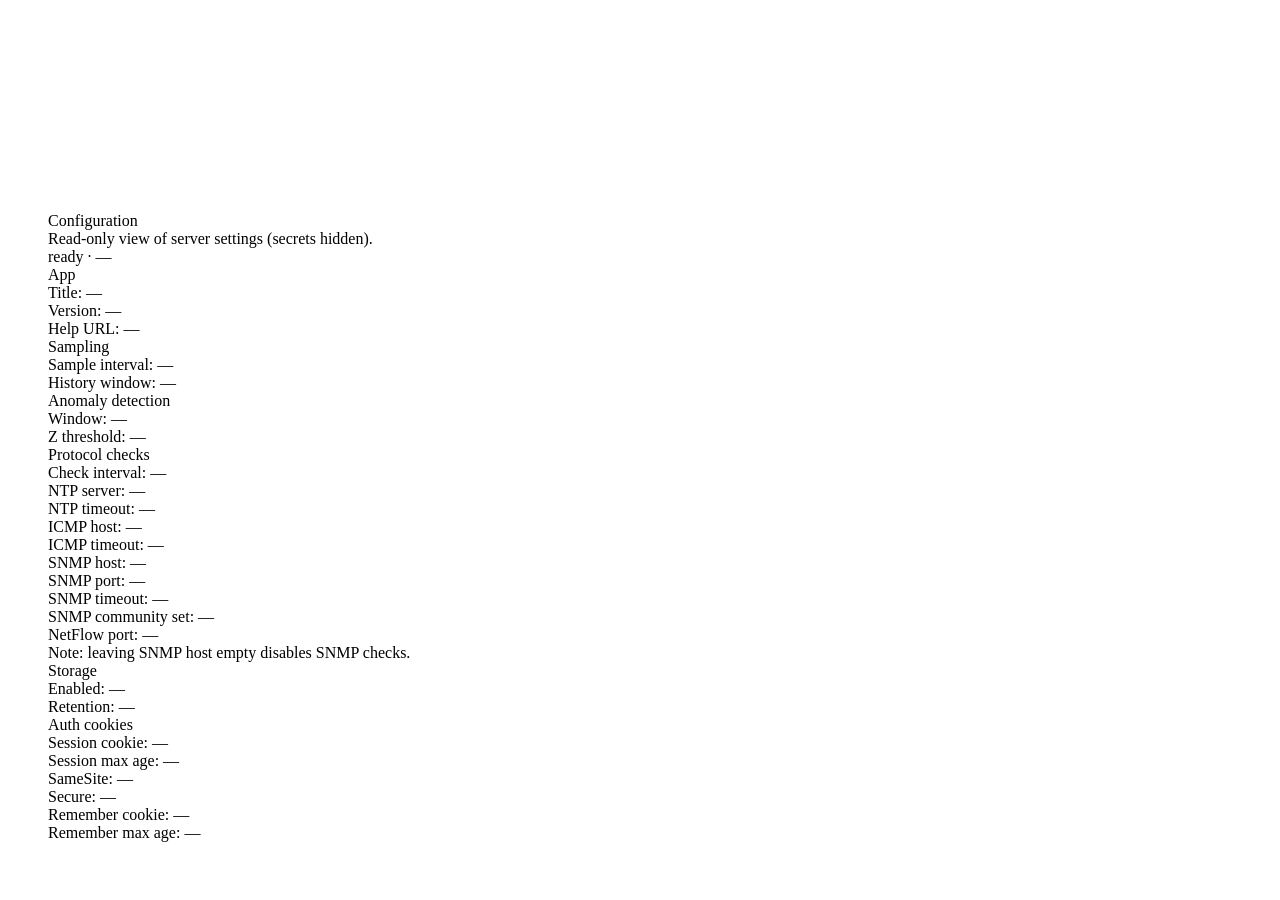
==== app/static/configuration.html @ db6c4f42 "Initial commit: System-Trace monitoring dashboard" ====
<!doctype html>
<html lang="en">
  <head>
    <meta charset="UTF-8" />
    <meta name="viewport" content="width=device-width, initial-scale=1.0" />
    <title>System Trace · Configuration</title>
    <link rel="stylesheet" href="/static/assets/dashboard.css?v=20260310_1" />
    <link rel="stylesheet" href="/static/assets/configuration.css?v=20260310_1" />
    <script defer src="/static/assets/dashboard.js?v=20260310_1"></script>
    <script defer src="/static/assets/configuration.js?v=20260207"></script>
    <style>
    body.sidebarAutoHide:not(.sidebarHover):not(.sidebarOpen) .sidebar {
      transform: translateX(calc(-100% + 18px)) !important;
      transition: transform 180ms ease !important;
    }
    body.sidebarAutoHide.sidebarHover .sidebar,
    body.sidebarAutoHide.sidebarOpen .sidebar {
      transform: translateX(0) !important;
      transition: transform 180ms ease !important;
    }
    body.sidebarAutoHide .content {
      margin-left: 22px !important;
      padding-left: 18px !important;
      transition: margin-left 180ms ease, padding 180ms ease !important;
    }
    body.sidebarAutoHide.sidebarHover .content,
    body.sidebarAutoHide.sidebarOpen .content {
      margin-left: 146px !important;
      padding-left: 6px !important;
    }
    </style>
    <script>
    (function() {
      let sidebarHover = false;
      function initAutoHide() {
        const sidebar = document.getElementById('sidebar');
        if (!sidebar) return;
        document.body.classList.add('sidebarAutoHide');
        document.addEventListener('mousemove', function(e) {
          if (e.clientX <= 30) {
            if (!sidebarHover) { sidebarHover = true; document.body.classList.add('sidebarHover'); }
          } else if (e.clientX > 100) {
            if (sidebarHover) { sidebarHover = false; document.body.classList.remove('sidebarHover'); }
          }
        });
        sidebar.addEventListener('mouseenter', function() { sidebarHover = true; document.body.classList.add('sidebarHover'); });
        sidebar.addEventListener('mouseleave', function() { sidebarHover = false; document.body.classList.remove('sidebarHover'); });
      }
      if (document.readyState === 'loading') { document.addEventListener('DOMContentLoaded', initAutoHide); } else { initAutoHide(); }
    })();
    </script>
  </head>
  <body class="sidebarAutoHide">
    <div class="appShell" id="appShell">
      <aside class="sidebar" id="sidebar" aria-label="Navigation">
        <div class="sideTop">
          <div class="brandRow">
            <div class="brand">System Trace</div>
          </div>

          <div class="sideSearchWrap">
            <input id="sideSearch" class="sideSearch" placeholder="Search…" autocomplete="off" />
          </div>
        </div>

        <nav class="sideNav" id="sideNav" aria-label="Main">
          <div class="sideGroup">
            <div class="sideGroupTitle">Monitoring</div>
            <a class="sideItem" href="/" data-action="dashboard" data-label="Dashboard">Dashboard</a>
            <a class="sideItem" href="/overview" data-action="overview" data-label="Overview">Overview</a>
            <a class="sideItem" href="/#hosts" data-action="hosts" data-label="Hosts">Hosts</a>
            <a class="sideItem" href="/#maps" data-action="maps" data-label="Maps">Maps</a>
          </div>
          <div class="sideGroup">
            <div class="sideGroupTitle">Inventory</div>
            <a class="sideItem" href="/inventory" data-action="inventory" data-label="Inventory">Inventory</a>
          </div>
          <div class="sideGroup">
            <div class="sideGroupTitle">Configuration</div>
            <a class="sideItem" href="/configuration" data-action="configuration" data-label="Configuration" aria-current="page">Configuration</a>
          </div>
          <div class="sideGroup">
            <div class="sideGroupTitle">Administration</div>
            <a class="sideItem" href="/logs" data-action="logs" data-label="System Logs">System Logs</a>
            <a class="sideItem" href="/users" data-action="users" data-label="Users">Users</a>
            <a class="sideItem" href="/user-groups" data-action="user-groups" data-label="User groups">User groups</a>
          </div>
        </nav>

        <div class="sideBottom" aria-label="Secondary">
          <form class="sideLogout" method="post" action="/logout">
            <button class="sideItem sideBtn" type="submit" data-action="logout">Sign out</button>
          </form>
        </div>
      </aside>

      <div class="content" id="content">
        <div class="cfgWrap">
          <header class="cfgHeader">
            <div>
              <div class="cfgTitle">Configuration</div>
              <div class="cfgSub muted">Read-only view of server settings (secrets hidden).</div>
            </div>
            <div class="cfgBadge">
              <span class="dot"></span>
              <span id="cfgConn">ready</span>
              <span class="sep">·</span>
              <span class="muted" id="cfgUser">—</span>
            </div>
          </header>

          <div id="cfgErr" class="hostsErr" role="alert" style="display:none;"></div>

          <div class="cfgGrid">
            <section class="hostsCard">
              <div class="hostsCardTitle">App</div>
              <div class="cfgKv">
                <div class="cfgKvRow"><span class="k">Title: </span><span id="cfgAppTitle" class="v">—</span></div>
                <div class="cfgKvRow"><span class="k">Version: </span><span id="cfgAppVersion" class="v">—</span></div>
                <div class="cfgKvRow"><span class="k">Help URL: </span><span id="cfgHelpUrl" class="v">—</span></div>
              </div>
            </section>

            <section class="hostsCard">
              <div class="hostsCardTitle">Sampling</div>
              <div class="cfgKv">
                <div class="cfgKvRow"><span class="k">Sample interval: </span><span id="cfgSampleInterval" class="v">—</span></div>
                <div class="cfgKvRow"><span class="k">History window: </span><span id="cfgHistorySeconds" class="v">—</span></div>
              </div>
            </section>

            <section class="hostsCard">
              <div class="hostsCardTitle">Anomaly detection</div>
              <div class="cfgKv">
                <div class="cfgKvRow"><span class="k">Window: </span><span id="cfgAnomWindow" class="v">—</span></div>
                <div class="cfgKvRow"><span class="k">Z threshold: </span><span id="cfgAnomZ" class="v">—</span></div>
              </div>
            </section>

            <section class="hostsCard">
              <div class="hostsCardTitle">Protocol checks</div>
              <div class="cfgKv">
                <div class="cfgKvRow"><span class="k">Check interval: </span><span id="cfgProtoInterval" class="v">—</span></div>
                <div class="cfgKvRow"><span class="k">NTP server: </span><span id="cfgNtpServer" class="v">—</span></div>
                <div class="cfgKvRow"><span class="k">NTP timeout: </span><span id="cfgNtpTimeout" class="v">—</span></div>
                <div class="cfgKvRow"><span class="k">ICMP host: </span><span id="cfgIcmpHost" class="v">—</span></div>
                <div class="cfgKvRow"><span class="k">ICMP timeout: </span><span id="cfgIcmpTimeout" class="v">—</span></div>
                <div class="cfgKvRow"><span class="k">SNMP host: </span><span id="cfgSnmpHost" class="v">—</span></div>
                <div class="cfgKvRow"><span class="k">SNMP port: </span><span id="cfgSnmpPort" class="v">—</span></div>
                <div class="cfgKvRow"><span class="k">SNMP timeout: </span><span id="cfgSnmpTimeout" class="v">—</span></div>
                <div class="cfgKvRow"><span class="k">SNMP community set: </span><span id="cfgSnmpCommunitySet" class="v">—</span></div>
                <div class="cfgKvRow"><span class="k">NetFlow port: </span><span id="cfgNetflowPort" class="v">—</span></div>
              </div>
              <div class="muted cfgSmall">Note: leaving SNMP host empty disables SNMP checks.</div>
            </section>

            <section class="hostsCard">
              <div class="hostsCardTitle">Storage</div>
              <div class="cfgKv">
                <div class="cfgKvRow"><span class="k">Enabled: </span><span id="cfgStorageEnabled" class="v">—</span></div>
                <div class="cfgKvRow"><span class="k">Retention: </span><span id="cfgRetention" class="v">—</span></div>
              </div>
              <div id="cfgDbBlock" style="display:none;">
                <div class="muted cfgSmall">Admin DB stats:</div>
                <pre id="cfgDbJson" class="cfgPre"></pre>
              </div>
            </section>

            <section class="hostsCard" id="cfgPathsCard" style="display:none;">
              <div class="hostsCardTitle">Paths (admin)</div>
              <pre id="cfgPathsJson" class="cfgPre"></pre>
            </section>

            <section class="hostsCard">
              <div class="hostsCardTitle">Auth cookies</div>
              <div class="cfgKv">
                <div class="cfgKvRow"><span class="k">Session cookie: </span><span id="cfgSessName" class="v">—</span></div>
                <div class="cfgKvRow"><span class="k">Session max age: </span><span id="cfgSessAge" class="v">—</span></div>
                <div class="cfgKvRow"><span class="k">SameSite: </span><span id="cfgSameSite" class="v">—</span></div>
                <div class="cfgKvRow"><span class="k">Secure: </span><span id="cfgSecure" class="v">—</span></div>
                <div class="cfgKvRow"><span class="k">Remember cookie: </span><span id="cfgRememberName" class="v">—</span></div>
                <div class="cfgKvRow"><span class="k">Remember max age: </span><span id="cfgRememberAge" class="v">—</span></div>
              </div>
            </section>
          </div>
        </div>
      </div>
    </div>
  </body>
</html>
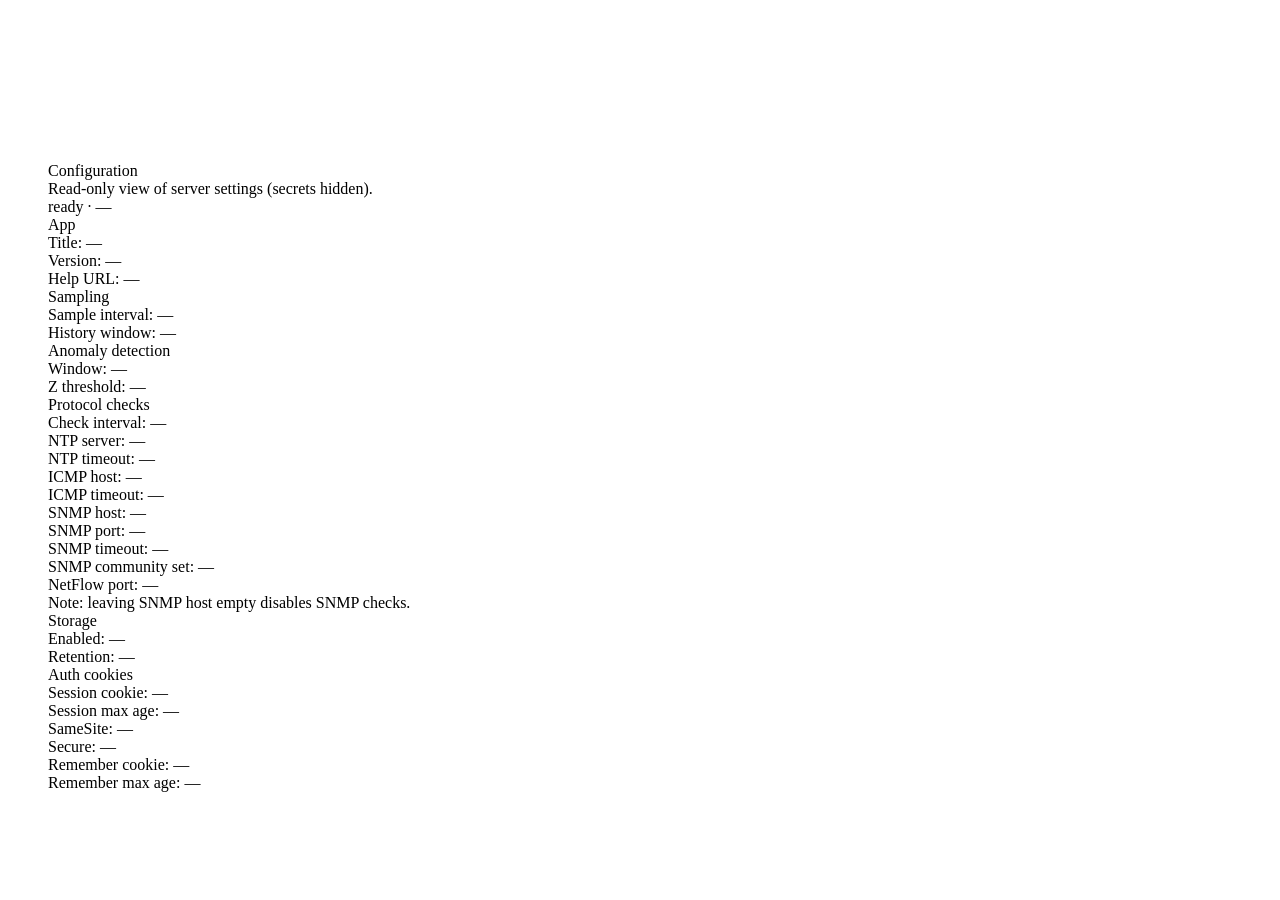
==== commit 34cc4d2c: "Enterprise Admin sidebar on all pages + login page blue/indigo redesign - All 10 pages now use Enter" ====
--- a/app/static/configuration.html
+++ b/app/static/configuration.html
@@ -55,41 +55,37 @@
       <aside class="sidebar" id="sidebar" aria-label="Navigation">
         <div class="sideTop">
           <div class="brandRow">
-            <div class="brand">System Trace</div>
+            <div class="brandMark" aria-hidden="true"><span class="brandMarkDot"></span></div>
+            <div class="brandBlock">
+              <div class="brand">Enterprise Admin</div>
+              <div class="brandSub">Infrastructure MGMT</div>
+            </div>
           </div>
-
           <div class="sideSearchWrap">
-            <input id="sideSearch" class="sideSearch" placeholder="Search…" autocomplete="off" />
+            <input id="sideSearch" class="sideSearch" placeholder="Search infrastructure..." autocomplete="off" />
           </div>
         </div>
 
         <nav class="sideNav" id="sideNav" aria-label="Main">
           <div class="sideGroup">
-            <div class="sideGroupTitle">Monitoring</div>
-            <a class="sideItem" href="/" data-action="dashboard" data-label="Dashboard">Dashboard</a>
-            <a class="sideItem" href="/overview" data-action="overview" data-label="Overview">Overview</a>
-            <a class="sideItem" href="/#hosts" data-action="hosts" data-label="Hosts">Hosts</a>
-            <a class="sideItem" href="/#maps" data-action="maps" data-label="Maps">Maps</a>
-          </div>
-          <div class="sideGroup">
-            <div class="sideGroupTitle">Inventory</div>
-            <a class="sideItem" href="/inventory" data-action="inventory" data-label="Inventory">Inventory</a>
-          </div>
-          <div class="sideGroup">
-            <div class="sideGroupTitle">Configuration</div>
-            <a class="sideItem" href="/configuration" data-action="configuration" data-label="Configuration" aria-current="page">Configuration</a>
+            <a class="sideItem" href="/" data-action="dashboard" data-label="Dashboard"><span class="sideIcon">📊</span> Dashboard</a>
+            <a class="sideItem" href="/hosts" data-action="hosts" data-label="Servers"><span class="sideIcon">🖥️</span> Servers</a>
+            <a class="sideItem" href="/maps" data-action="maps" data-label="Network"><span class="sideIcon">🌐</span> Network</a>
+            <a class="sideItem" href="/inventory" data-action="inventory" data-label="Storage"><span class="sideIcon">💾</span> Storage</a>
+            <a class="sideItem" href="/configuration" data-action="configuration" data-label="Security" aria-current="page"><span class="sideIcon">🛡️</span> Security</a>
+            <a class="sideItem" href="/logs" data-action="logs" data-label="Settings"><span class="sideIcon">⚙️</span> Settings</a>
           </div>
           <div class="sideGroup">
             <div class="sideGroupTitle">Administration</div>
-            <a class="sideItem" href="/logs" data-action="logs" data-label="System Logs">System Logs</a>
             <a class="sideItem" href="/users" data-action="users" data-label="Users">Users</a>
             <a class="sideItem" href="/user-groups" data-action="user-groups" data-label="User groups">User groups</a>
           </div>
         </nav>
 
         <div class="sideBottom" aria-label="Secondary">
+          <button class="supportTicketBtn" type="button">🎫 Support Ticket</button>
           <form class="sideLogout" method="post" action="/logout">
-            <button class="sideItem sideBtn" type="submit" data-action="logout">Sign out</button>
+            <button class="sideItem sideBtn" type="submit" data-action="logout"><span class="sideIcon">🚪</span> Sign out</button>
           </form>
         </div>
       </aside>
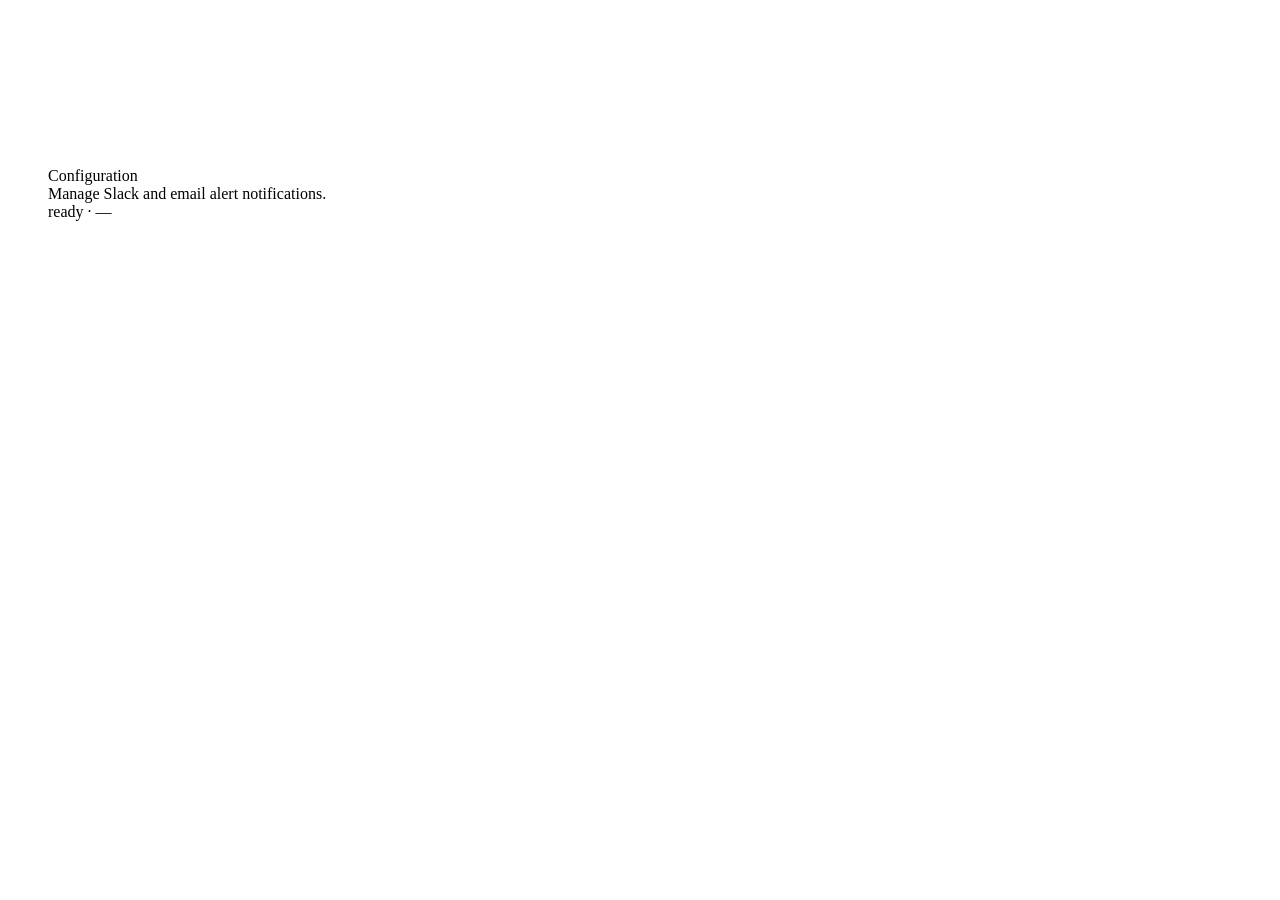
==== commit c4dedeac: "feat: editable Slack/email alert config UI + new Info page Adds an admin-only Alert Notifications fo" ====
--- a/app/static/configuration.html
+++ b/app/static/configuration.html
@@ -5,9 +5,9 @@
     <meta name="viewport" content="width=device-width, initial-scale=1.0" />
     <title>System Trace · Configuration</title>
     <link rel="stylesheet" href="/static/assets/dashboard.css?v=20260310_1" />
-    <link rel="stylesheet" href="/static/assets/configuration.css?v=20260310_1" />
+    <link rel="stylesheet" href="/static/assets/configuration.css?v=20260614_1" />
     <script defer src="/static/assets/dashboard.js?v=20260310_1"></script>
-    <script defer src="/static/assets/configuration.js?v=20260207"></script>
+    <script defer src="/static/assets/configuration.js?v=20260614_1"></script>
     <style>
     body.sidebarAutoHide:not(.sidebarHover):not(.sidebarOpen) .sidebar {
       transform: translateX(calc(-100% + 18px)) !important;
@@ -68,12 +68,13 @@
 
         <nav class="sideNav" id="sideNav" aria-label="Main">
           <div class="sideGroup">
-            <a class="sideItem" href="/" data-action="dashboard" data-label="Dashboard"><span class="sideIcon">📊</span> Dashboard</a>
-            <a class="sideItem" href="/hosts" data-action="hosts" data-label="Servers"><span class="sideIcon">🖥️</span> Servers</a>
-            <a class="sideItem" href="/maps" data-action="maps" data-label="Network"><span class="sideIcon">🌐</span> Network</a>
-            <a class="sideItem" href="/inventory" data-action="inventory" data-label="Storage"><span class="sideIcon">💾</span> Storage</a>
-            <a class="sideItem" href="/configuration" data-action="configuration" data-label="Security" aria-current="page"><span class="sideIcon">🛡️</span> Security</a>
-            <a class="sideItem" href="/logs" data-action="logs" data-label="Settings"><span class="sideIcon">⚙️</span> Settings</a>
+            <a class="sideItem" href="/" data-action="dashboard" data-label="Dashboard"><span class="sideIcon"><svg width="16" height="16" viewBox="0 0 24 24" fill="none" stroke="currentColor" stroke-width="2" stroke-linecap="round" stroke-linejoin="round"><rect x="3" y="3" width="7" height="7"/><rect x="14" y="3" width="7" height="7"/><rect x="3" y="14" width="7" height="7"/><rect x="14" y="14" width="7" height="7"/></svg></span> Dashboard</a>
+            <a class="sideItem" href="/hosts" data-action="hosts" data-label="Servers"><span class="sideIcon"><svg width="16" height="16" viewBox="0 0 24 24" fill="none" stroke="currentColor" stroke-width="2" stroke-linecap="round" stroke-linejoin="round"><rect x="2" y="3" width="20" height="5" rx="2"/><rect x="2" y="11" width="20" height="5" rx="2"/><circle cx="6" cy="5.5" r="1" fill="currentColor"/><circle cx="6" cy="13.5" r="1" fill="currentColor"/></svg></span> Servers</a>
+            <a class="sideItem" href="/maps" data-action="maps" data-label="Network"><span class="sideIcon"><svg width="16" height="16" viewBox="0 0 24 24" fill="none" stroke="currentColor" stroke-width="2" stroke-linecap="round" stroke-linejoin="round"><circle cx="12" cy="12" r="10"/><line x1="2" y1="12" x2="22" y2="12"/><path d="M12 2a15.3 15.3 0 0 1 4 10 15.3 15.3 0 0 1-4 10 15.3 15.3 0 0 1-4-10 15.3 15.3 0 0 1 4-10z"/></svg></span> Network</a>
+            <a class="sideItem" href="/inventory" data-action="inventory" data-label="Inventory"><span class="sideIcon"><svg width="16" height="16" viewBox="0 0 24 24" fill="none" stroke="currentColor" stroke-width="2" stroke-linecap="round" stroke-linejoin="round"><path d="M21 16V8a2 2 0 0 0-1-1.73l-7-4a2 2 0 0 0-2 0l-7 4A2 2 0 0 0 3 8v8a2 2 0 0 0 1 1.73l7 4a2 2 0 0 0 2 0l7-4A2 2 0 0 0 21 16z"/><polyline points="3.27 6.96 12 12.01 20.73 6.96"/><line x1="12" y1="22.08" x2="12" y2="12"/></svg></span> Inventory</a>
+            <a class="sideItem" href="/configuration" data-action="configuration" data-label="Configuration" aria-current="page"><span class="sideIcon"><svg width="16" height="16" viewBox="0 0 24 24" fill="none" stroke="currentColor" stroke-width="2" stroke-linecap="round" stroke-linejoin="round"><circle cx="12" cy="12" r="3"/><path d="M19.4 15a1.65 1.65 0 0 0 .33 1.82l.06.06a2 2 0 0 1-2.83 2.83l-.06-.06a1.65 1.65 0 0 0-1.82-.33 1.65 1.65 0 0 0-1 1.51V21a2 2 0 0 1-4 0v-.09A1.65 1.65 0 0 0 9 19.4a1.65 1.65 0 0 0-1.82.33l-.06.06a2 2 0 0 1-2.83-2.83l.06-.06A1.65 1.65 0 0 0 4.68 15a1.65 1.65 0 0 0-1.51-1H3a2 2 0 0 1 0-4h.09A1.65 1.65 0 0 0 4.6 9a1.65 1.65 0 0 0-.33-1.82l-.06-.06a2 2 0 0 1 2.83-2.83l.06.06A1.65 1.65 0 0 0 9 4.68a1.65 1.65 0 0 0 1-1.51V3a2 2 0 0 1 4 0v.09a1.65 1.65 0 0 0 1 1.51 1.65 1.65 0 0 0 1.82-.33l.06-.06a2 2 0 0 1 2.83 2.83l-.06.06A1.65 1.65 0 0 0 19.4 9a1.65 1.65 0 0 0 1.51 1H21a2 2 0 0 1 0 4h-.09a1.65 1.65 0 0 0-1.51 1z"/></svg></span> Configuration</a>
+            <a class="sideItem" href="/info" data-action="info" data-label="Info"><span class="sideIcon"><svg width="16" height="16" viewBox="0 0 24 24" fill="none" stroke="currentColor" stroke-width="2" stroke-linecap="round" stroke-linejoin="round"><circle cx="12" cy="12" r="10"/><line x1="12" y1="16" x2="12" y2="12"/><line x1="12" y1="8" x2="12.01" y2="8"/></svg></span> Info</a>
+            <a class="sideItem" href="/logs" data-action="logs" data-label="Logs"><span class="sideIcon"><svg width="16" height="16" viewBox="0 0 24 24" fill="none" stroke="currentColor" stroke-width="2" stroke-linecap="round" stroke-linejoin="round"><path d="M14 2H6a2 2 0 0 0-2 2v16a2 2 0 0 0 2 2h12a2 2 0 0 0 2-2V8z"/><polyline points="14 2 14 8 20 8"/><line x1="16" y1="13" x2="8" y2="13"/><line x1="16" y1="17" x2="8" y2="17"/></svg></span> Logs</a>
           </div>
           <div class="sideGroup">
             <div class="sideGroupTitle">Administration</div>
@@ -85,7 +86,7 @@
         <div class="sideBottom" aria-label="Secondary">
           <button class="supportTicketBtn" type="button">🎫 Support Ticket</button>
           <form class="sideLogout" method="post" action="/logout">
-            <button class="sideItem sideBtn" type="submit" data-action="logout"><span class="sideIcon">🚪</span> Sign out</button>
+            <button class="sideItem sideBtn" type="submit" data-action="logout"><span class="sideIcon"><svg width="16" height="16" viewBox="0 0 24 24" fill="none" stroke="currentColor" stroke-width="2" stroke-linecap="round" stroke-linejoin="round"><path d="M9 21H5a2 2 0 0 1-2-2V5a2 2 0 0 1 2-2h4"/><polyline points="16 17 21 12 16 7"/><line x1="21" y1="12" x2="9" y2="12"/></svg></span> Sign out</button>
           </form>
         </div>
       </aside>
@@ -95,7 +96,7 @@
           <header class="cfgHeader">
             <div>
               <div class="cfgTitle">Configuration</div>
-              <div class="cfgSub muted">Read-only view of server settings (secrets hidden).</div>
+              <div class="cfgSub muted">Manage Slack and email alert notifications.</div>
             </div>
             <div class="cfgBadge">
               <span class="dot"></span>
@@ -108,76 +109,92 @@
           <div id="cfgErr" class="hostsErr" role="alert" style="display:none;"></div>
 
           <div class="cfgGrid">
-            <section class="hostsCard">
-              <div class="hostsCardTitle">App</div>
-              <div class="cfgKv">
-                <div class="cfgKvRow"><span class="k">Title: </span><span id="cfgAppTitle" class="v">—</span></div>
-                <div class="cfgKvRow"><span class="k">Version: </span><span id="cfgAppVersion" class="v">—</span></div>
-                <div class="cfgKvRow"><span class="k">Help URL: </span><span id="cfgHelpUrl" class="v">—</span></div>
-              </div>
+
+            <section class="hostsCard hostsFieldWide" id="cfgNotifyCard" style="display:none;">
+              <div class="hostsCardTitle">Alert notifications (admin)</div>
+              <div id="cfgNotifyErr" class="hostsErr" role="alert" style="display:none;"></div>
+              <div id="cfgNotifyMsg" class="muted cfgSmall" style="display:none;"></div>
+              <form id="cfgNotifyForm">
+                <div class="muted cfgSmall" style="margin-bottom:6px;">Slack</div>
+                <div class="hostsFormGrid">
+                  <div class="hostsField hostsFieldWide">
+                    <label for="cfgSlackWebhook">Webhook URL</label>
+                    <input id="cfgSlackWebhook" type="text" placeholder="https://hooks.slack.com/services/..." autocomplete="off" />
+                  </div>
+                  <div class="hostsField">
+                    <label for="cfgSlackChannel">Channel (optional)</label>
+                    <input id="cfgSlackChannel" type="text" placeholder="#alerts" autocomplete="off" />
+                  </div>
+                  <div class="hostsField">
+                    <label for="cfgSlackSeverity">Min severity</label>
+                    <select id="cfgSlackSeverity">
+                      <option value="info">info</option>
+                      <option value="warn">warn</option>
+                      <option value="crit">crit</option>
+                    </select>
+                  </div>
+                  <div class="hostsField">
+                    <label for="cfgSlackCooldown">Cooldown (seconds)</label>
+                    <input id="cfgSlackCooldown" type="number" min="0" step="1" />
+                  </div>
+                </div>
+                <div class="hostsActions">
+                  <button class="btn" type="button" id="cfgSlackTestBtn">Send test message</button>
+                </div>
+
+                <div class="muted cfgSmall" style="margin:14px 0 6px;">Email (SMTP)</div>
+                <div class="hostsFormGrid">
+                  <div class="hostsField">
+                    <label for="cfgSmtpHost">SMTP host</label>
+                    <input id="cfgSmtpHost" type="text" placeholder="smtp.example.com" autocomplete="off" />
+                  </div>
+                  <div class="hostsField">
+                    <label for="cfgSmtpPort">SMTP port</label>
+                    <input id="cfgSmtpPort" type="number" min="1" step="1" placeholder="587" />
+                  </div>
+                  <div class="hostsField">
+                    <label for="cfgSmtpUsername">SMTP username</label>
+                    <input id="cfgSmtpUsername" type="text" autocomplete="off" />
+                  </div>
+                  <div class="hostsField">
+                    <label for="cfgSmtpPassword">SMTP password</label>
+                    <input id="cfgSmtpPassword" type="password" placeholder="(unchanged)" autocomplete="new-password" />
+                  </div>
+                  <div class="hostsField">
+                    <label for="cfgSmtpFrom">From address</label>
+                    <input id="cfgSmtpFrom" type="text" placeholder="alerts@example.com" autocomplete="off" />
+                  </div>
+                  <div class="hostsField">
+                    <label for="cfgSmtpUseTls">Use STARTTLS</label>
+                    <select id="cfgSmtpUseTls">
+                      <option value="1">Yes</option>
+                      <option value="0">No</option>
+                    </select>
+                  </div>
+                  <div class="hostsField hostsFieldWide">
+                    <label for="cfgAlertEmailTo">Alert recipients (comma-separated)</label>
+                    <input id="cfgAlertEmailTo" type="text" placeholder="ops@example.com, oncall@example.com" autocomplete="off" />
+                  </div>
+                  <div class="hostsField">
+                    <label for="cfgEmailSeverity">Min severity</label>
+                    <select id="cfgEmailSeverity">
+                      <option value="info">info</option>
+                      <option value="warn">warn</option>
+                      <option value="crit">crit</option>
+                    </select>
+                  </div>
+                  <div class="hostsField">
+                    <label for="cfgEmailCooldown">Cooldown (seconds)</label>
+                    <input id="cfgEmailCooldown" type="number" min="0" step="1" />
+                  </div>
+                </div>
+                <div class="hostsActions">
+                  <button class="btn" type="button" id="cfgEmailTestBtn">Send test email</button>
+                  <button class="btn" type="submit" id="cfgNotifySaveBtn">Save notification settings</button>
+                </div>
+              </form>
             </section>
 
-            <section class="hostsCard">
-              <div class="hostsCardTitle">Sampling</div>
-              <div class="cfgKv">
-                <div class="cfgKvRow"><span class="k">Sample interval: </span><span id="cfgSampleInterval" class="v">—</span></div>
-                <div class="cfgKvRow"><span class="k">History window: </span><span id="cfgHistorySeconds" class="v">—</span></div>
-              </div>
-            </section>
-
-            <section class="hostsCard">
-              <div class="hostsCardTitle">Anomaly detection</div>
-              <div class="cfgKv">
-                <div class="cfgKvRow"><span class="k">Window: </span><span id="cfgAnomWindow" class="v">—</span></div>
-                <div class="cfgKvRow"><span class="k">Z threshold: </span><span id="cfgAnomZ" class="v">—</span></div>
-              </div>
-            </section>
-
-            <section class="hostsCard">
-              <div class="hostsCardTitle">Protocol checks</div>
-              <div class="cfgKv">
-                <div class="cfgKvRow"><span class="k">Check interval: </span><span id="cfgProtoInterval" class="v">—</span></div>
-                <div class="cfgKvRow"><span class="k">NTP server: </span><span id="cfgNtpServer" class="v">—</span></div>
-                <div class="cfgKvRow"><span class="k">NTP timeout: </span><span id="cfgNtpTimeout" class="v">—</span></div>
-                <div class="cfgKvRow"><span class="k">ICMP host: </span><span id="cfgIcmpHost" class="v">—</span></div>
-                <div class="cfgKvRow"><span class="k">ICMP timeout: </span><span id="cfgIcmpTimeout" class="v">—</span></div>
-                <div class="cfgKvRow"><span class="k">SNMP host: </span><span id="cfgSnmpHost" class="v">—</span></div>
-                <div class="cfgKvRow"><span class="k">SNMP port: </span><span id="cfgSnmpPort" class="v">—</span></div>
-                <div class="cfgKvRow"><span class="k">SNMP timeout: </span><span id="cfgSnmpTimeout" class="v">—</span></div>
-                <div class="cfgKvRow"><span class="k">SNMP community set: </span><span id="cfgSnmpCommunitySet" class="v">—</span></div>
-                <div class="cfgKvRow"><span class="k">NetFlow port: </span><span id="cfgNetflowPort" class="v">—</span></div>
-              </div>
-              <div class="muted cfgSmall">Note: leaving SNMP host empty disables SNMP checks.</div>
-            </section>
-
-            <section class="hostsCard">
-              <div class="hostsCardTitle">Storage</div>
-              <div class="cfgKv">
-                <div class="cfgKvRow"><span class="k">Enabled: </span><span id="cfgStorageEnabled" class="v">—</span></div>
-                <div class="cfgKvRow"><span class="k">Retention: </span><span id="cfgRetention" class="v">—</span></div>
-              </div>
-              <div id="cfgDbBlock" style="display:none;">
-                <div class="muted cfgSmall">Admin DB stats:</div>
-                <pre id="cfgDbJson" class="cfgPre"></pre>
-              </div>
-            </section>
-
-            <section class="hostsCard" id="cfgPathsCard" style="display:none;">
-              <div class="hostsCardTitle">Paths (admin)</div>
-              <pre id="cfgPathsJson" class="cfgPre"></pre>
-            </section>
-
-            <section class="hostsCard">
-              <div class="hostsCardTitle">Auth cookies</div>
-              <div class="cfgKv">
-                <div class="cfgKvRow"><span class="k">Session cookie: </span><span id="cfgSessName" class="v">—</span></div>
-                <div class="cfgKvRow"><span class="k">Session max age: </span><span id="cfgSessAge" class="v">—</span></div>
-                <div class="cfgKvRow"><span class="k">SameSite: </span><span id="cfgSameSite" class="v">—</span></div>
-                <div class="cfgKvRow"><span class="k">Secure: </span><span id="cfgSecure" class="v">—</span></div>
-                <div class="cfgKvRow"><span class="k">Remember cookie: </span><span id="cfgRememberName" class="v">—</span></div>
-                <div class="cfgKvRow"><span class="k">Remember max age: </span><span id="cfgRememberAge" class="v">—</span></div>
-              </div>
-            </section>
           </div>
         </div>
       </div>
